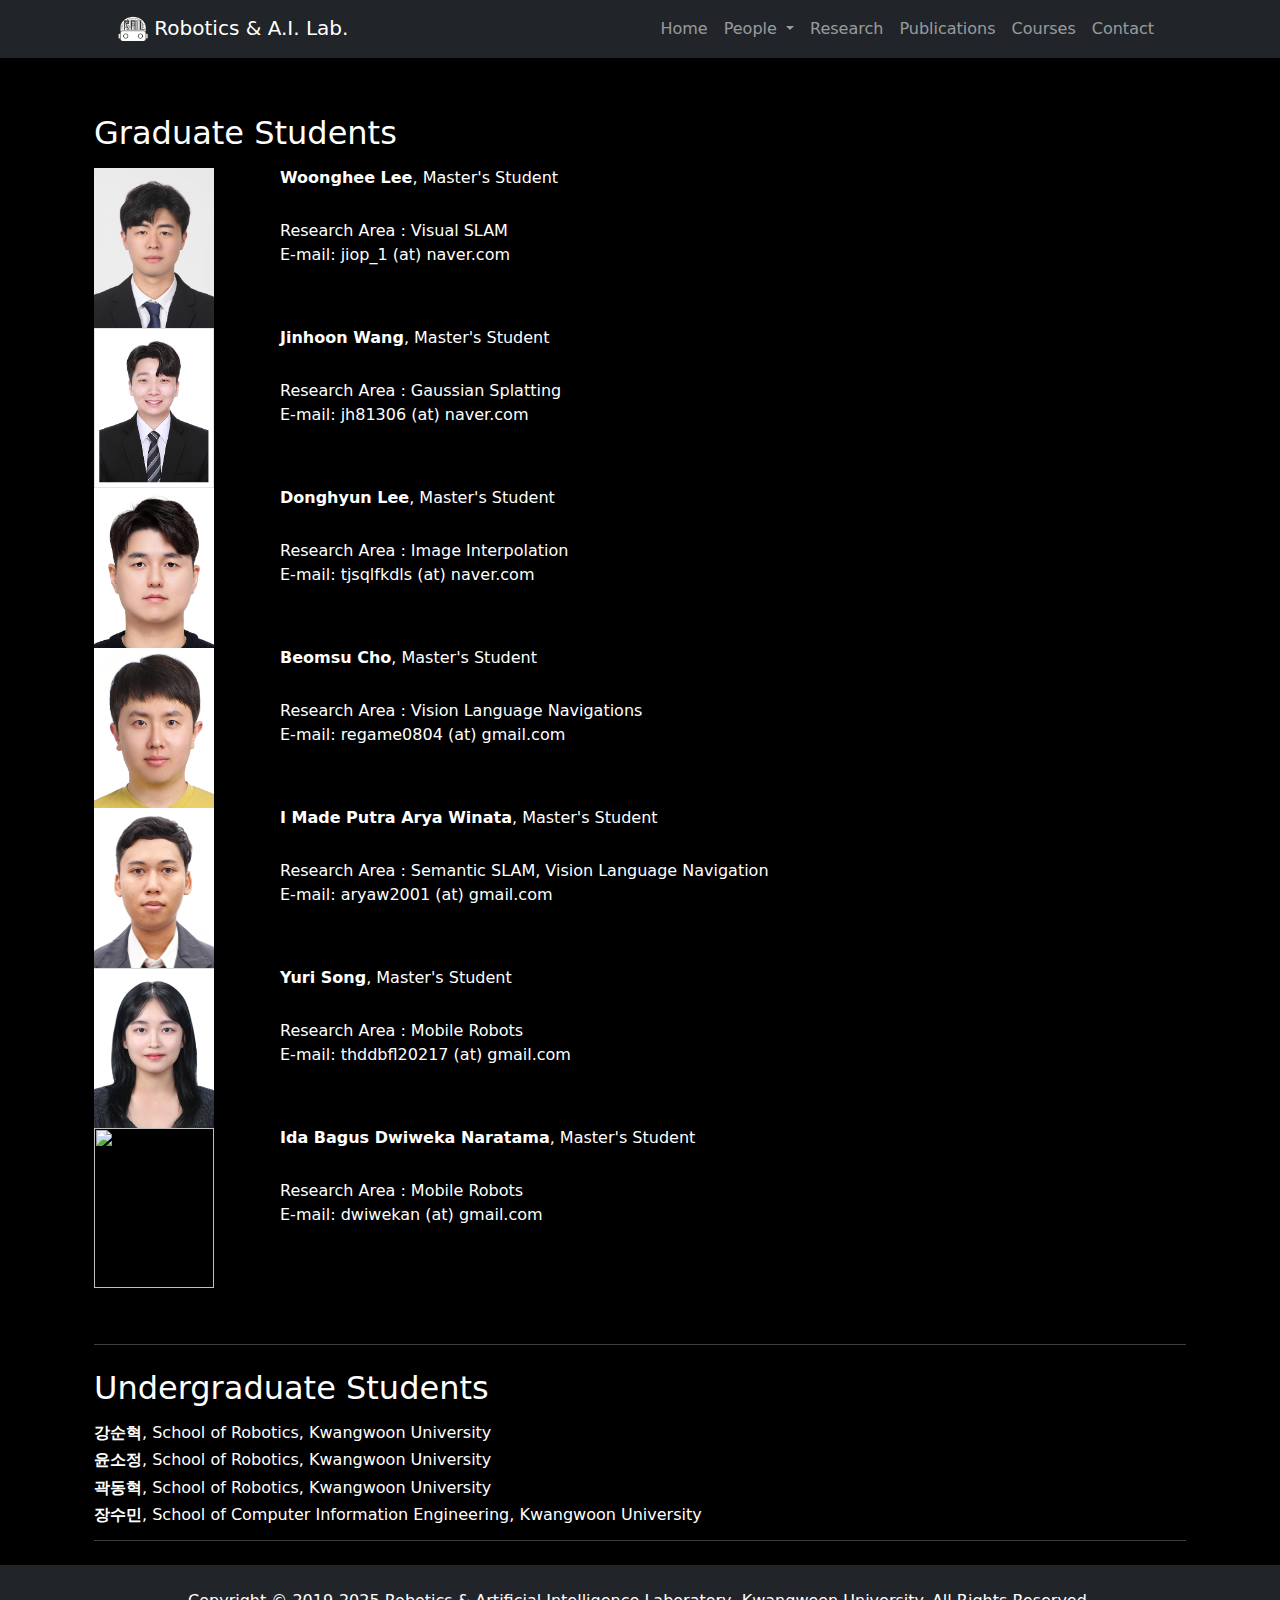
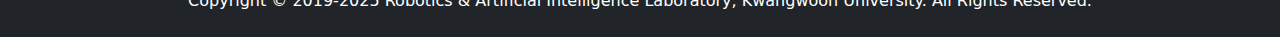
==== people_students.html @ 87265b77 "Initial commit" ====
<!DOCTYPE html>
<html lang="en">

<head>
    <meta charset="utf-8" />
    <meta name="viewport" content="width=device-width, initial-scale=1, shrink-to-fit=no" />
    <meta name="description" content="" />
    <meta name="author" content="" />
    <title>RAIL @ Kwangwoon University</title>
    <!-- Favicon-->
    <link rel="icon" type="image/x-icon" href="assets/rail_logo.png" />
    <!-- Core theme CSS (includes Bootstrap)-->
    <link href="css/bootstrap.min.css" rel="stylesheet" />
    <!-- Custom styles for this template -->
    <link href="css/custom.css" rel="stylesheet">
</head>

<body class="d-flex flex-column">
    <main class="flex-shrink-0">
        <!-- Navigation-->
        <nav class="navbar navbar-expand-lg navbar-dark bg-dark">
            <div class="container px-5">
                <a class="navbar-brand" href="index.html"><img src="assets/rail_logo.png" width="30" height="30" alt="">
                    Robotics & A.I. Lab.</a>
                <button class="navbar-toggler" type="button" data-bs-toggle="collapse"
                    data-bs-target="#navbarSupportedContent" aria-controls="navbarSupportedContent"
                    aria-expanded="false" aria-label="Toggle navigation"><span
                        class="navbar-toggler-icon"></span></button>
                <div class="collapse navbar-collapse" id="navbarSupportedContent" data-bs-theme="dark">
                    <ul class="navbar-nav ms-auto mb-2 mb-lg-0">
                        <li class="nav-item"><a class="nav-link" href="index.html">Home</a></li>

                        <li class="nav-item dropdown">
                            <a class="nav-link dropdown-toggle" href="#" role="button" data-bs-toggle="dropdown"
                                aria-expanded="false">
                                People
                            </a>
                            <ul class="dropdown-menu navbar-dark">
                                <li><a class="dropdown-item" href="people_professor.html">Professor</a></li>
                                <li><a class="dropdown-item" href="people_students.html">Students</a></li>
                                <li><a class="dropdown-item" href="people_alumni.html">Alumni</a></li>
                            </ul>
                        </li>
                        <li class="nav-item"><a class="nav-link" href="research.html">Research</a></li>
                        <li class="nav-item"><a class="nav-link" href="publications.html">Publications</a></li>
                        <li class="nav-item"><a class="nav-link" href="courses.html">Courses</a></li>
                        <li class="nav-item"><a class="nav-link" href="contact.html">Contact</a></li>
                    </ul>
                </div>
            </div>
        </nav>

        <!-- About section one-->
        <section class="py-2 text-white bg-black" id="scroll-target">
            <div class="container px-4 my-4">
                <div class="row gx-5 align-items-center">
                    <div class="col-lg-12">
                        <h2 class="mt-4 mb-3">Graduate Students</h2>
                        <div class="row">
                            <div class="col-md-2">
                                <a href="#">
                                    <img src="assets/people/23S이웅희.jpg" width="120" height="160">
                                </a>
                            </div>
                            <div class="col-md-8">
                                <h6><strong>Woonghee Lee</strong></a>, Master's Student</h6>
                                <br>
                                Research Area : Visual SLAM<br>
                                E-mail: jiop_1 (at) naver.com</p>
                            </div>
                        </div>
                        <div class="row">
                            <div class="col-md-2">
                                <a href="#">
                                    <img src="assets/people/23F왕진훈.png" width="120" height="160">
                                </a>
                            </div>
                            <div class="col-md-8">
                                <h6><strong>Jinhoon Wang</strong></a>, Master's Student</h6>
                                <br>
                                Research Area : Gaussian Splatting<br>
                                E-mail: jh81306 (at) naver.com</p>
                            </div>
                        </div>
                        <div class="row">
                            <div class="col-md-2">
                                <a href="#">
                                    <img src="assets/people/23F이동현.jpg" width="120" height="160">
                                </a>
                            </div>
                            <div class="col-md-8">
                                <h6><strong>Donghyun Lee</strong></a>, Master's Student</h6>
                                <br>
                                Research Area : Image Interpolation<br>
                                E-mail: tjsqlfkdls (at) naver.com</p>
                            </div>
                        </div>
                        <div class="row">
                            <div class="col-md-2">
                                <a href="#">
                                    <img src="assets/people/24S조범수.jpg" width="120" height="160">
                                </a>
                            </div>
                            <div class="col-md-8">
                                <h6><strong>Beomsu Cho</strong></a>, Master's Student</h6>
                                <br>
                                Research Area : Vision Language Navigations<br>
                                E-mail: regame0804 (at) gmail.com</p>
                            </div>
                        </div>
                        <div class="row">
                            <div class="col-md-2">
                                <a href="#">
                                    <img src="assets/people/24S아리아.jpg" width="120" height="160">
                                </a>
                            </div>
                            <div class="col-md-8">
                                <h6><strong>I Made Putra Arya Winata</strong></a>, Master's Student</h6>
                                <br>
                                Research Area : Semantic SLAM, Vision Language Navigation<br>
                                E-mail: aryaw2001 (at) gmail.com</p>
                            </div>
                        </div>
                        <div class="row">
                            <div class="col-md-2">
                                <a href="#">
                                    <img src="assets/people/25S송유리.png" width="120" height="160">
                                </a>
                            </div>
                            <div class="col-md-8">
                                <h6><strong>Yuri Song</strong></a>, Master's Student</h6>
                                <br>
                                Research Area : Mobile Robots<br>
                                E-mail: thddbfl20217 (at) gmail.com</p>
                            </div>
                        </div>
                        <div class="row">
                            <div class="col-md-2">
                                <a href="#">
                                    <img src="assets/people/25S나라.jpg" width="120" height="160">
                                </a>
                            </div>
                            <div class="col-md-8">
                                <h6><strong>Ida Bagus Dwiweka Naratama</strong></a>, Master's Student</h6>
                                <br>
                                Research Area : Mobile Robots<br>
                                E-mail: dwiwekan (at) gmail.com</p>
                            </div>
                        </div>
                    </div>
                </div>
            </div>
        </section>

        <!-- About section two-->
        <section class="py-1 text-white bg-black" id="scroll-target">
            <div class="container px-4 my-1">
                <div class="row gx-5 align-items-center">
                    <div class="col-lg-12">
                        <hr>
                        <a name="undgradstudents"></a>
                        <h2 class="mt-4 mb-3">Undergraduate Students</h2>
                          <h6><strong>강순혁</strong>, School of Robotics, Kwangwoon University</a></h6>
                          <h6><strong>윤소정</strong>, School of Robotics, Kwangwoon University</a></h6>
                          <h6><strong>곽동혁</strong>, School of Robotics, Kwangwoon University</a></h6>
                          <h6><strong>장수민</strong>, School of Computer Information Engineering, Kwangwoon University</a></h6>
                        <hr>
                    </div>
                </div>
            </div>
        </section>
    </main>

    <!-- Footer-->
    <footer class="bg-dark py-4 mt-auto">
        <div class="container px-5">
            <div class="row align-items-center justify-content-between flex-column flex-sm-row">
                <div class="m-0 text-center text-white">Copyright &copy; 2019-2025 Robotics & Artificial Intelligence
                    Laboratory,
                    Kwangwoon University. All Rights Reserved.
                </div>
            </div>
        </div>
    </footer>

    <!-- Bootstrap core JavaScript -->
    <script src="js/jquery/jquery.min.js"></script>
    <script src="js/bootstrap.bundle.min.js"></script>

</body>

</html>
---- css/custom.css ----
.carousel-inner {
  height: 0;
  padding-bottom: 25%; /* this sets carousel aspect ratio (4:1 here) */
}

.carousel-item {
  position: absolute !important; /* Bootstrap is insistent */
  top: 0;
  right: 0;
  bottom: 0;
  left: 0;
}

.carousel-item img {
  height: 100%; /* Bootstrap handles width already */
  object-fit: cover; /* or 'contain' if you want stretch instead of crop */
}

.portfolio-item {
  margin-bottom: 30px;
}
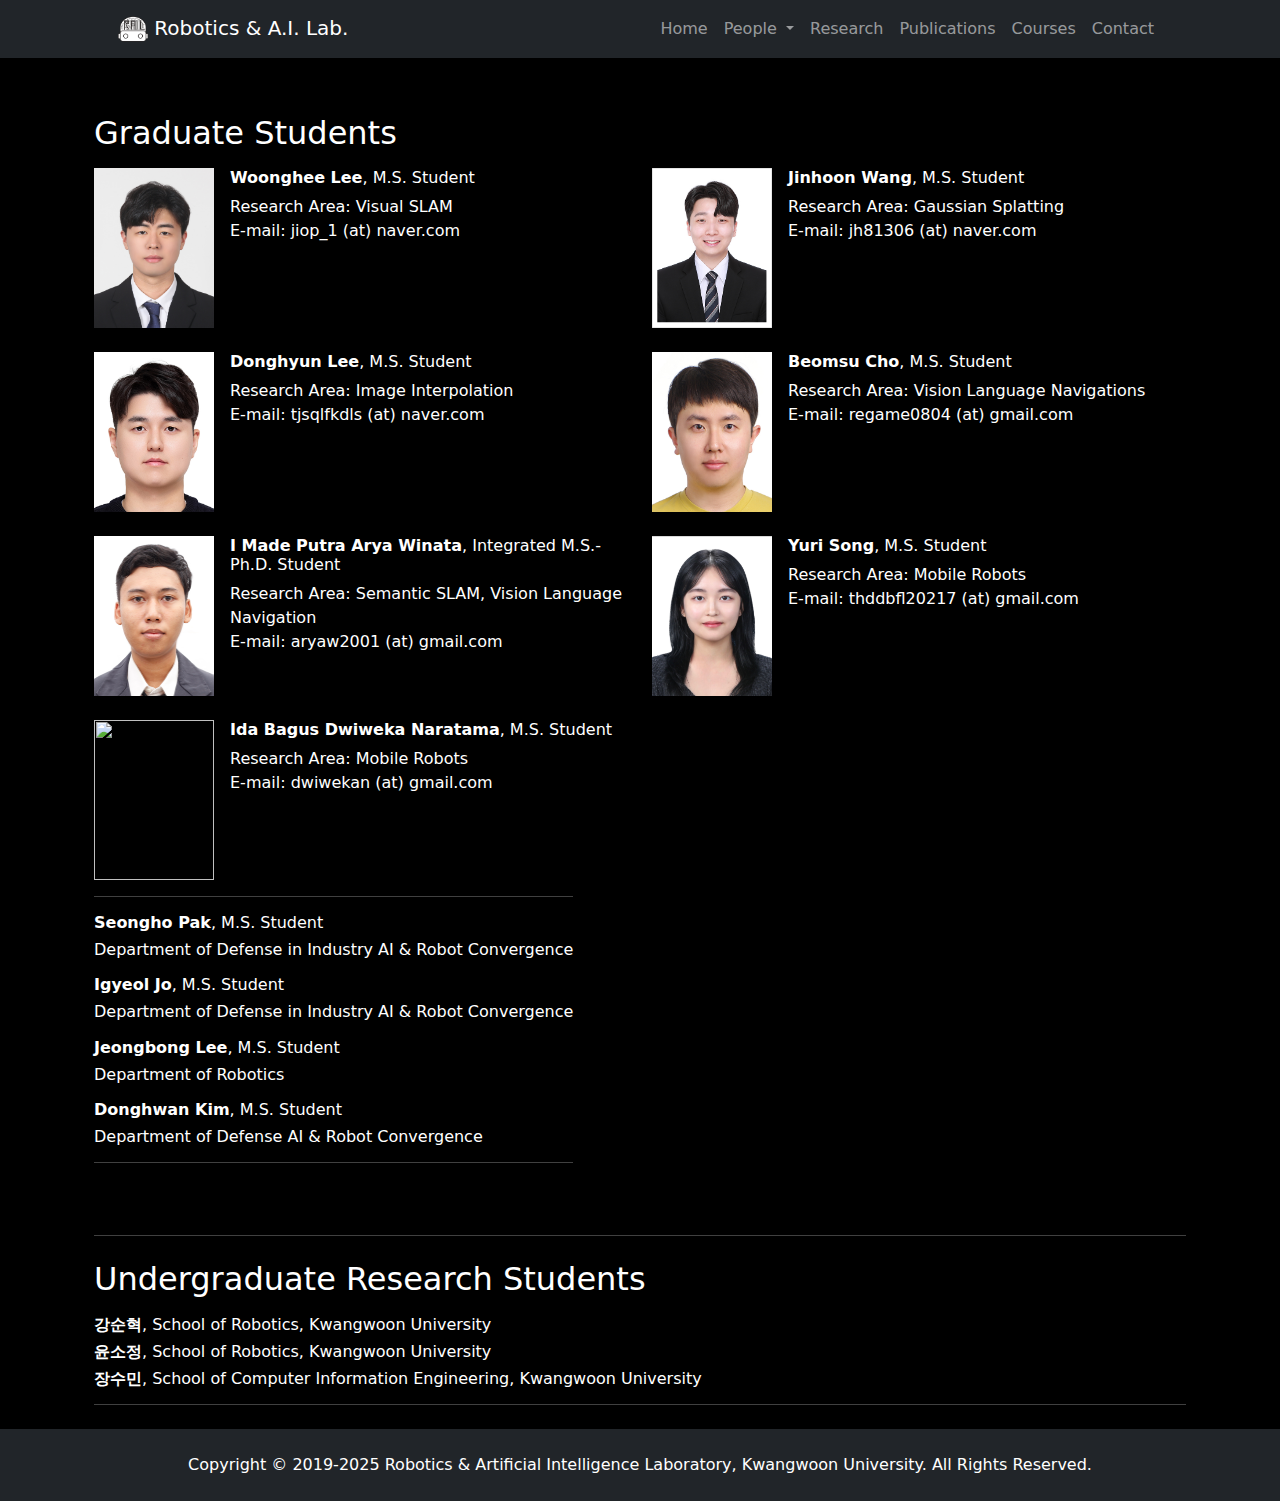
==== commit 7e18a7d6: "People updated" ====
--- a/people_students.html
+++ b/people_students.html
@@ -56,95 +56,149 @@
                 <div class="row gx-5 align-items-center">
                     <div class="col-lg-12">
                         <h2 class="mt-4 mb-3">Graduate Students</h2>
-                        <div class="row">
-                            <div class="col-md-2">
-                                <a href="#">
-                                    <img src="assets/people/23S이웅희.jpg" width="120" height="160">
-                                </a>
-                            </div>
-                            <div class="col-md-8">
-                                <h6><strong>Woonghee Lee</strong></a>, Master's Student</h6>
-                                <br>
-                                Research Area : Visual SLAM<br>
-                                E-mail: jiop_1 (at) naver.com</p>
+
+                        <!-- 두 열 그리드를 위한 row 설정 -->
+                        <div class="row row-cols-1 row-cols-md-2 g-4">
+
+                            <!-- 1번 학생 -->
+                            <div class="col d-flex">
+                                <div class="me-3">
+                                    <a href="#">
+                                        <img src="assets/people/23S이웅희.jpg" width="120" height="160">
+                                    </a>
+                                </div>
+                                <div>
+                                    <h6><strong>Woonghee Lee</strong>, M.S. Student</h6>
+                                    <p>
+                                        Research Area: Visual SLAM<br>
+                                        E-mail: jiop_1 (at) naver.com
+                                    </p>
+                                </div>
+                            </div>
+
+                            <!-- 2번 학생 -->
+                            <div class="col d-flex">
+                                <div class="me-3">
+                                    <a href="#">
+                                        <img src="assets/people/23F왕진훈.png" width="120" height="160">
+                                    </a>
+                                </div>
+                                <div>
+                                    <h6><strong>Jinhoon Wang</strong>, M.S. Student</h6>
+                                    <p>
+                                        Research Area: Gaussian Splatting<br>
+                                        E-mail: jh81306 (at) naver.com
+                                    </p>
+                                </div>
+                            </div>
+
+                            <!-- 3번 학생 -->
+                            <div class="col d-flex">
+                                <div class="me-3">
+                                    <a href="#">
+                                        <img src="assets/people/23F이동현.jpg" width="120" height="160">
+                                    </a>
+                                </div>
+                                <div>
+                                    <h6><strong>Donghyun Lee</strong>, M.S. Student</h6>
+                                    <p>
+                                        Research Area: Image Interpolation<br>
+                                        E-mail: tjsqlfkdls (at) naver.com
+                                    </p>
+                                </div>
+                            </div>
+
+                            <!-- 4번 학생 -->
+                            <div class="col d-flex">
+                                <div class="me-3">
+                                    <a href="#">
+                                        <img src="assets/people/24S조범수.jpg" width="120" height="160">
+                                    </a>
+                                </div>
+                                <div>
+                                    <h6><strong>Beomsu Cho</strong>, M.S. Student</h6>
+                                    <p>
+                                        Research Area: Vision Language Navigations<br>
+                                        E-mail: regame0804 (at) gmail.com
+                                    </p>
+                                </div>
+                            </div>
+
+                            <!-- 5번 학생 -->
+                            <div class="col d-flex">
+                                <div class="me-3">
+                                    <a href="#">
+                                        <img src="assets/people/24S아리아.jpg" width="120" height="160">
+                                    </a>
+                                </div>
+                                <div>
+                                    <h6><strong>I Made Putra Arya Winata</strong>, Integrated M.S.-Ph.D. Student</h6>
+                                    <p>
+                                        Research Area: Semantic SLAM, Vision Language Navigation<br>
+                                        E-mail: aryaw2001 (at) gmail.com
+                                    </p>
+                                </div>
+                            </div>
+
+                            <!-- 6번 학생 -->
+                            <div class="col d-flex">
+                                <div class="me-3">
+                                    <a href="#">
+                                        <img src="assets/people/25S송유리.png" width="120" height="160">
+                                    </a>
+                                </div>
+                                <div>
+                                    <h6><strong>Yuri Song</strong>, M.S. Student</h6>
+                                    <p>
+                                        Research Area: Mobile Robots<br>
+                                        E-mail: thddbfl20217 (at) gmail.com
+                                    </p>
+                                </div>
+                            </div>
+
+                            <!-- 7번 학생 -->
+                            <div class="col d-flex">
+                                <div class="me-3">
+                                    <a href="#">
+                                        <img src="assets/people/25S나라.png" width="120" height="160">
+                                    </a>
+                                </div>
+                                <div>
+                                    <h6><strong>Ida Bagus Dwiweka Naratama</strong>, M.S. Student</h6>
+                                    <p>
+                                        Research Area: Mobile Robots<br>
+                                        E-mail: dwiwekan (at) gmail.com
+                                    </p>
+                                </div>
+                            </div>
+
+                            <div class="col d-flex">
+                                <div class="me-3">
+                                </div>
+                                <div>
+                                </div>
                             </div>
                         </div>
-                        <div class="row">
-                            <div class="col-md-2">
-                                <a href="#">
-                                    <img src="assets/people/23F왕진훈.png" width="120" height="160">
-                                </a>
-                            </div>
-                            <div class="col-md-8">
-                                <h6><strong>Jinhoon Wang</strong></a>, Master's Student</h6>
-                                <br>
-                                Research Area : Gaussian Splatting<br>
-                                E-mail: jh81306 (at) naver.com</p>
-                            </div>
-                        </div>
-                        <div class="row">
-                            <div class="col-md-2">
-                                <a href="#">
-                                    <img src="assets/people/23F이동현.jpg" width="120" height="160">
-                                </a>
-                            </div>
-                            <div class="col-md-8">
-                                <h6><strong>Donghyun Lee</strong></a>, Master's Student</h6>
-                                <br>
-                                Research Area : Image Interpolation<br>
-                                E-mail: tjsqlfkdls (at) naver.com</p>
-                            </div>
-                        </div>
-                        <div class="row">
-                            <div class="col-md-2">
-                                <a href="#">
-                                    <img src="assets/people/24S조범수.jpg" width="120" height="160">
-                                </a>
-                            </div>
-                            <div class="col-md-8">
-                                <h6><strong>Beomsu Cho</strong></a>, Master's Student</h6>
-                                <br>
-                                Research Area : Vision Language Navigations<br>
-                                E-mail: regame0804 (at) gmail.com</p>
-                            </div>
-                        </div>
-                        <div class="row">
-                            <div class="col-md-2">
-                                <a href="#">
-                                    <img src="assets/people/24S아리아.jpg" width="120" height="160">
-                                </a>
-                            </div>
-                            <div class="col-md-8">
-                                <h6><strong>I Made Putra Arya Winata</strong></a>, Master's Student</h6>
-                                <br>
-                                Research Area : Semantic SLAM, Vision Language Navigation<br>
-                                E-mail: aryaw2001 (at) gmail.com</p>
-                            </div>
-                        </div>
-                        <div class="row">
-                            <div class="col-md-2">
-                                <a href="#">
-                                    <img src="assets/people/25S송유리.png" width="120" height="160">
-                                </a>
-                            </div>
-                            <div class="col-md-8">
-                                <h6><strong>Yuri Song</strong></a>, Master's Student</h6>
-                                <br>
-                                Research Area : Mobile Robots<br>
-                                E-mail: thddbfl20217 (at) gmail.com</p>
-                            </div>
-                        </div>
-                        <div class="row">
-                            <div class="col-md-2">
-                                <a href="#">
-                                    <img src="assets/people/25S나라.jpg" width="120" height="160">
-                                </a>
-                            </div>
-                            <div class="col-md-8">
-                                <h6><strong>Ida Bagus Dwiweka Naratama</strong></a>, Master's Student</h6>
-                                <br>
-                                Research Area : Mobile Robots<br>
-                                E-mail: dwiwekan (at) gmail.com</p>
+                        <div class="col d-flex">
+                            <div>
+                                <hr>
+                                <p>
+                                <h6><strong>Seongho Pak</strong>, M.S. Student</h6>
+                                <h6>Department of Defense in Industry AI & Robot Convergence</h6>
+                                </p>
+                                <p>
+                                <h6><strong>Igyeol Jo</strong>, M.S. Student</h6>
+                                <h6>Department of Defense in Industry AI & Robot Convergence</h6>
+                                </p>
+                                <p>
+                                <h6><strong>Jeongbong Lee</strong>, M.S. Student</h6>
+                                <h6>Department of Robotics</h6>
+                                </p>
+                                <p>
+                                <h6><strong>Donghwan Kim</strong>, M.S. Student</h6>
+                                <h6>Department of Defense AI & Robot Convergence</h6>
+                                </p>
+                                <hr>
                             </div>
                         </div>
                     </div>
@@ -159,11 +213,11 @@
                     <div class="col-lg-12">
                         <hr>
                         <a name="undgradstudents"></a>
-                        <h2 class="mt-4 mb-3">Undergraduate Students</h2>
-                          <h6><strong>강순혁</strong>, School of Robotics, Kwangwoon University</a></h6>
-                          <h6><strong>윤소정</strong>, School of Robotics, Kwangwoon University</a></h6>
-                          <h6><strong>곽동혁</strong>, School of Robotics, Kwangwoon University</a></h6>
-                          <h6><strong>장수민</strong>, School of Computer Information Engineering, Kwangwoon University</a></h6>
+                        <h2 class="mt-4 mb-3">Undergraduate Research Students</h2>
+                        <h6><strong>강순혁</strong>, School of Robotics, Kwangwoon University</a></h6>
+                        <h6><strong>윤소정</strong>, School of Robotics, Kwangwoon University</a></h6>
+                        <h6><strong>장수민</strong>, School of Computer Information Engineering, Kwangwoon University</a>
+                        </h6>
                         <hr>
                     </div>
                 </div>
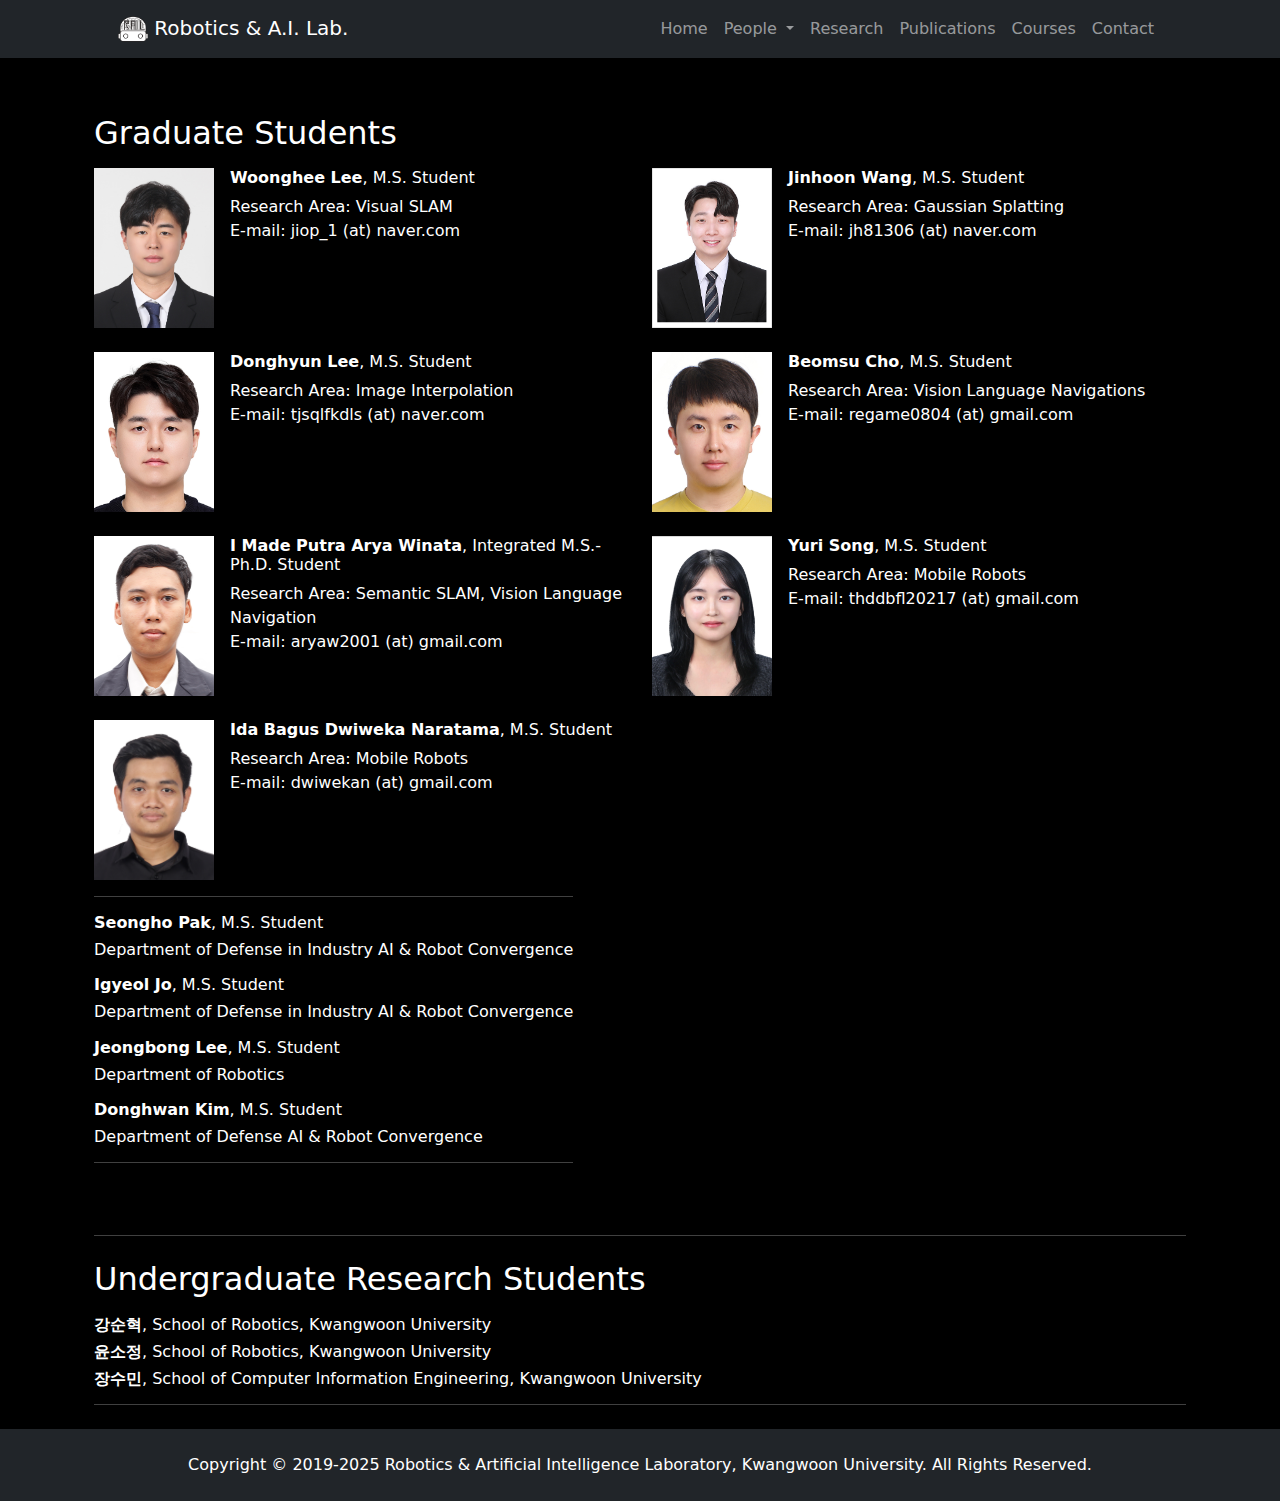
==== commit 4adb55db: "Bug fixed" ====
--- a/people_students.html
+++ b/people_students.html
@@ -160,7 +160,7 @@
                             <div class="col d-flex">
                                 <div class="me-3">
                                     <a href="#">
-                                        <img src="assets/people/25S나라.png" width="120" height="160">
+                                        <img src="assets/people/25S나라.jpg" width="120" height="160">
                                     </a>
                                 </div>
                                 <div>
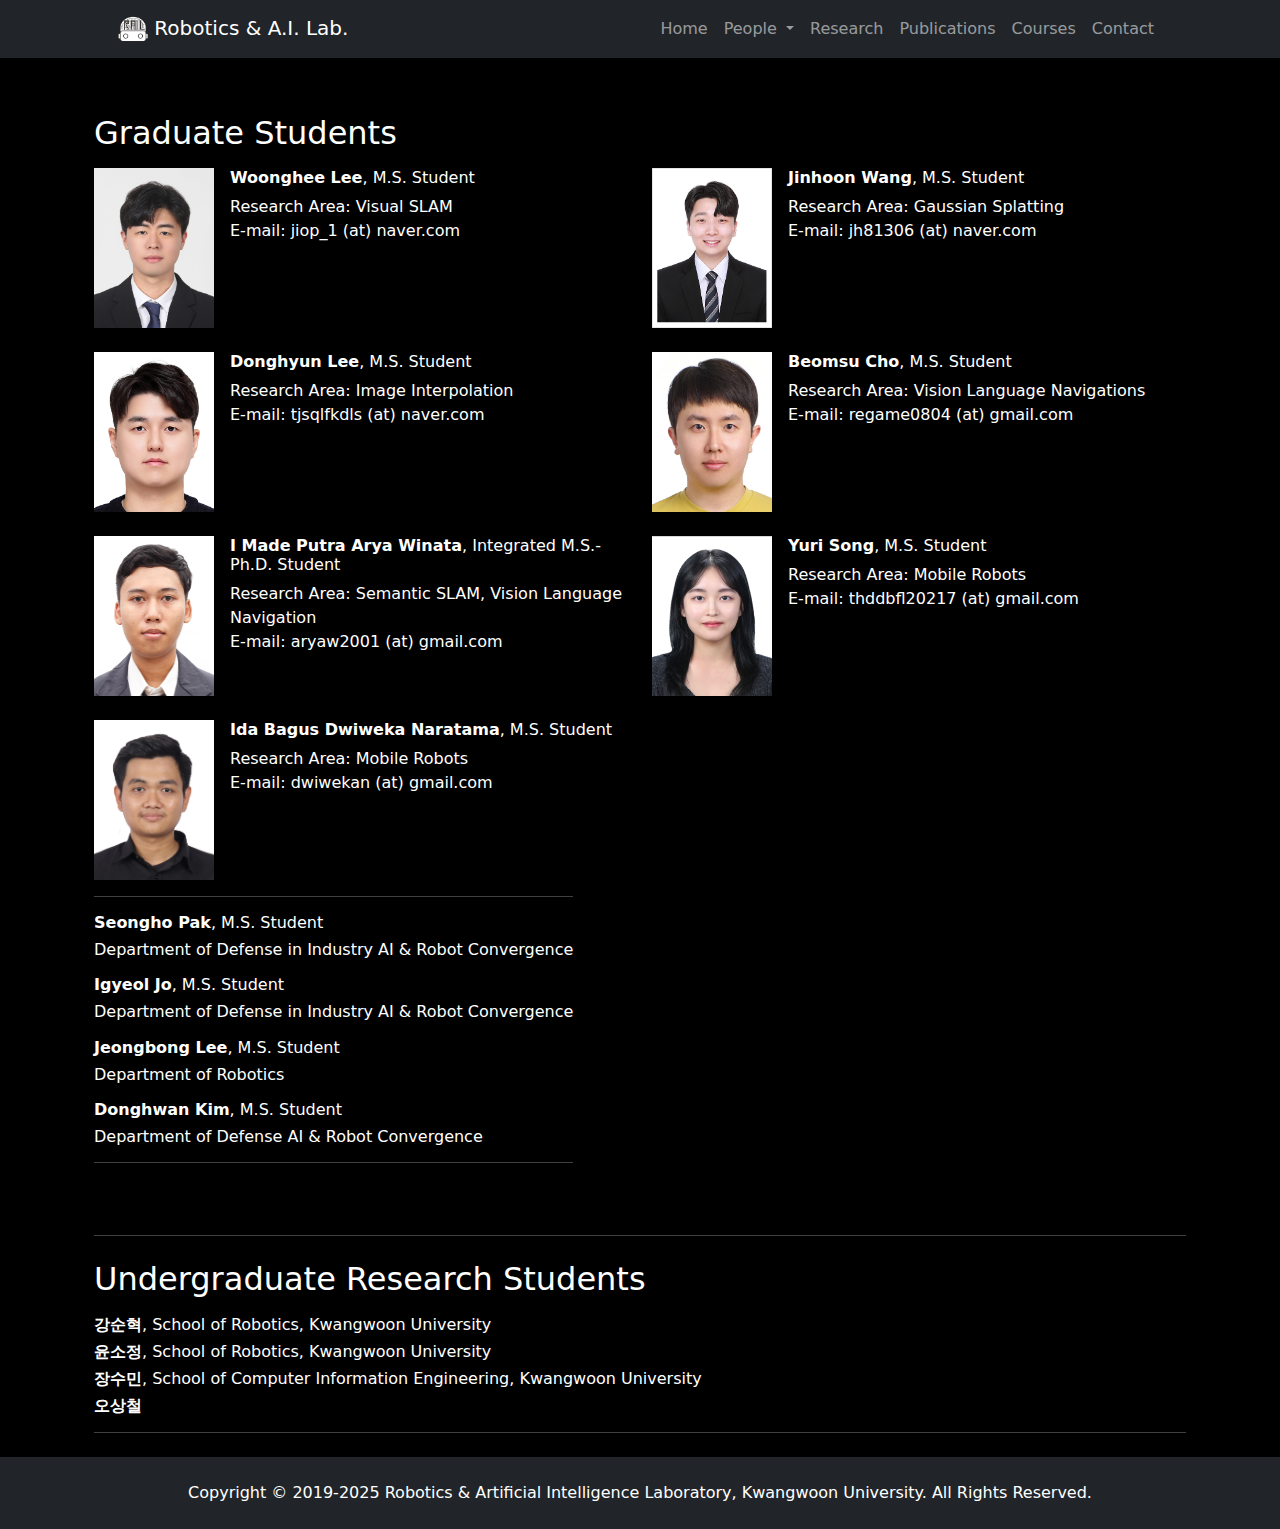
==== commit ec8c9e61: "Undergraduate researcher updated" ====
--- a/people_students.html
+++ b/people_students.html
@@ -216,8 +216,8 @@
                         <h2 class="mt-4 mb-3">Undergraduate Research Students</h2>
                         <h6><strong>강순혁</strong>, School of Robotics, Kwangwoon University</a></h6>
                         <h6><strong>윤소정</strong>, School of Robotics, Kwangwoon University</a></h6>
-                        <h6><strong>장수민</strong>, School of Computer Information Engineering, Kwangwoon University</a>
-                        </h6>
+                        <h6><strong>장수민</strong>, School of Computer Information Engineering, Kwangwoon University</a></h6>
+                        <h6><strong>오상철</strong></a></h6>
                         <hr>
                     </div>
                 </div>
